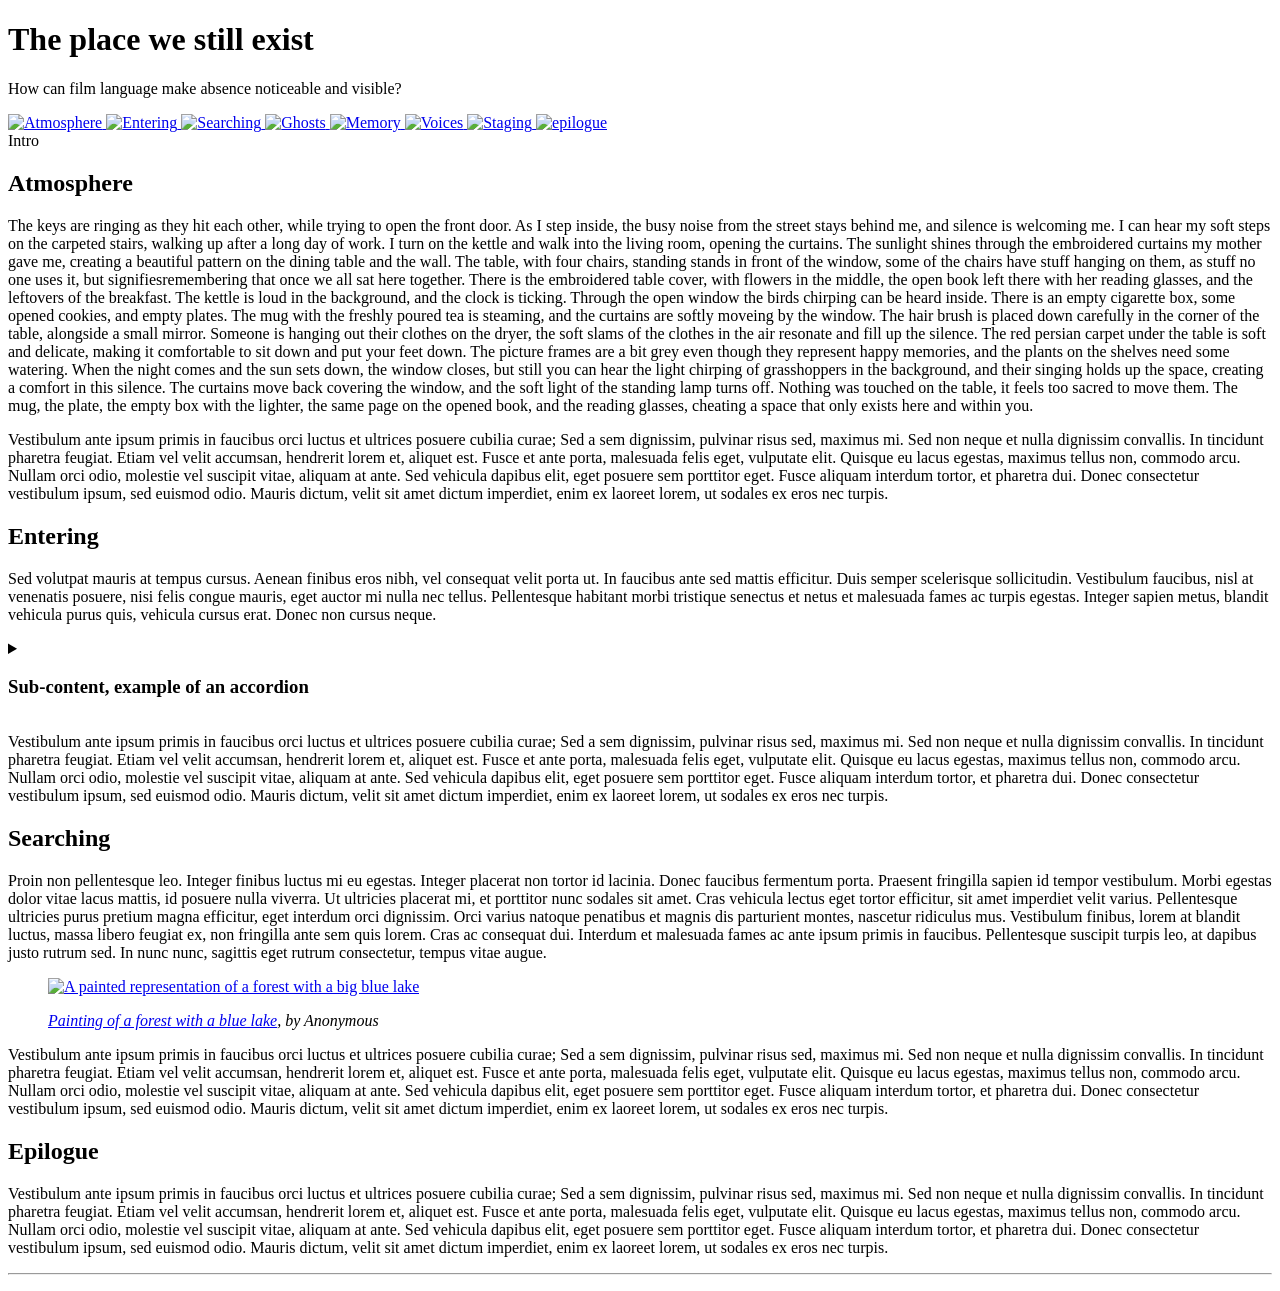
==== index.html @ 14663658 "Create index.html" ====
<!DOCTYPE html>

<html lang="en">

	<head>

		<meta charset="utf-8">
		<meta name="viewport" content="width=device-width,initial-scale=1.0">

		<!-- meta tags, fill them with website meta infos -->
		<meta name="description" content="Description of your web page" /> 
		<meta name="keywords" content="Keyword 1, Keyword 2, Keyword 3, Keyword 4, Keyword 5 ..."/> 
		<meta name="author" content="Name of the author/owner of the webpage's content" />

		<!-- favicon, fill with a 512x512px .png image named 'favicon.png' -->
		<link rel="icon" href="assets/images/images/favicon.png"/>

		<!-- website title, visible in the browser window and on link sharing -->
		<title>Website title</title>

		<!-- links for extensions and dependencies -->

		<!-- css -->
		<!-- first link your CSS dependences, here is normalize, a CSS 'reset' for cross-browser appearence uniformity -->
		<link rel="stylesheet" href="assets/css/normalize.css">
		<!-- you stylesheet -->
		<link rel="stylesheet" href="assets/css/style.css?ver=1.0">

		<!-- js -->
		<!-- first link your javascript dependencies -->

		<!-- your website scripts goes at the end of this document, right before the closing body -->
	    
	</head>

	<body>

		<!-- webpage content goes here -->

		<div class="page-wrapper">
			

			<header>
  <h1>The place we still exist</h1>
  <p>How can film language make absence noticeable and visible?</p>
  <nav class="icon-nav">
    <a href="#Atmosphere" class="icon-nav-item">
      <img src="assets/images/images/favicon.png" alt="Atmosphere">
    </a>
    <a href="#Entering" class="icon-nav-item">
      <img src="assets/images/images/favicon.png" alt="Entering">
    </a>
    <a href="#Searching" class="icon-nav-item">
      <img src="assets/images/images/favicon.png" alt="Searching">
    </a>
    <a href="#Ghosts" class="icon-nav-item">
      <img src="assets/images/images/favicon.png" alt="Ghosts">
    </a>
	<a href="#Memory" class="icon-nav-item">
      <img src="assets/images/images/favicon.png" alt="Memory">
    </a>
    <a href="#Voices" class="icon-nav-item">
      <img src="assets/images/images/favicon.png" alt="Voices">
	  <a href="#Staging" class="icon-nav-item">
      <img src="assets/images/images/favicon.png" alt="Staging">
    </a>

    <a href="#epilogue" class="icon-nav-item">
      <img src="assets/images/images/favicon.png" alt="epilogue">
    </a>
  </nav>
</header>
            <div id="floating-title">Intro</div>
  
</div>
			<main>

				<h2 id="Entering">Atmosphere</h2>

				<p>
The keys are ringing as they hit each other, while trying to open the front door. As I step inside, the busy noise from the street stays behind me, and silence is welcoming me.
I can hear my soft steps on the carpeted stairs, walking up after a long day of work.
I turn on the kettle and walk into the living room, opening the curtains. The sunlight shines through the embroidered curtains my mother gave me, creating a beautiful pattern on the dining table and the wall. 

The table, with four chairs, standing stands in front of the window, some of the chairs have stuff hanging on them, as stuff no one uses it, but signifiesremembering that once we all sat here together.
There is the embroidered table cover, with flowers in the middle, the open book left there with her reading glasses, and the leftovers of the breakfast. 

The kettle is loud in the background, and the clock is ticking. Through the open window the birds chirping can be heard inside. 
There is an empty cigarette box, some opened cookies, and empty plates. The mug with the freshly poured tea is steaming, and the curtains are softly moveing by the window. 

The hair brush is placed down carefully in the corner of the table, alongside a small mirror. 
Someone is hanging out their clothes on the dryer, the soft slams of the clothes in the air resonate and fill up the silence. 
The red persian carpet under the table is soft and delicate, making it comfortable to sit down and put your feet down. The picture frames are a bit grey even though they represent happy memories, and the plants on the shelves need some watering. 

When the night comes and the sun sets down, the window closes, but still you can hear the light chirping of grasshoppers in the background, and their singing holds up the space, creating a comfort in this silence. 
The curtains move back covering the window, and the soft light of the standing lamp turns off. Nothing was touched on the table, it feels too sacred to move them. The mug, the plate, the empty box with the lighter, the same page on the opened book, and the reading glasses, cheating a space that only exists here and within you. 

				</p>

				<p>
					Vestibulum ante ipsum primis in faucibus orci luctus et ultrices posuere cubilia curae; Sed a sem dignissim, pulvinar risus sed, maximus mi. Sed non neque et nulla dignissim convallis. In tincidunt pharetra feugiat. Etiam vel velit accumsan, hendrerit lorem et, aliquet est. Fusce et ante porta, malesuada felis eget, vulputate elit. Quisque eu lacus egestas, maximus tellus non, commodo arcu. Nullam orci odio, molestie vel suscipit vitae, aliquam at ante. Sed vehicula dapibus elit, eget posuere sem porttitor eget. Fusce aliquam interdum tortor, et pharetra dui. Donec consectetur vestibulum ipsum, sed euismod odio. Mauris dictum, velit sit amet dictum imperdiet, enim ex laoreet lorem, ut sodales ex eros nec turpis.
				</p>

				<h2 id="chapter-1">Entering</h2>

				<p>
					Sed volutpat mauris at tempus cursus. Aenean finibus eros nibh, vel consequat velit porta ut. In faucibus ante sed mattis efficitur. Duis semper scelerisque sollicitudin. Vestibulum faucibus, nisl at venenatis posuere, nisi felis congue mauris, eget auctor mi nulla nec tellus. Pellentesque habitant morbi tristique senectus et netus et malesuada fames ac turpis egestas. Integer sapien metus, blandit vehicula purus quis, vehicula cursus erat. Donec non cursus neque.
				</p>

				<details>

					<summary>
						<h3 id="intro">Sub-content, example of an accordion</h2>
					</summary>

					<p>
						Lorem ipsum dolor sit amet, consectetur adipiscing elit. Pellentesque metus nulla, rutrum eget malesuada sit amet, gravida in nisi. Pellentesque habitant morbi tristique senectus et netus et malesuada fames ac turpis egestas. Phasellus ligula felis, consectetur ut mi eu, egestas interdum augue. Aliquam a ipsum lectus. Pellentesque a vulputate ligula, id malesuada quam. Cras eleifend in leo vitae pellentesque. Duis ac vehicula sem, ut blandit leo. Mauris vulputate dapibus velit tincidunt varius. Duis euismod diam tellus, eget dictum ante suscipit quis. Nunc sed est ipsum. Nunc luctus augue id sapien blandit fermentum. Aenean eget ipsum lacinia mi eleifend luctus at a arcu.
					</p>

					<p>
						Vestibulum ante ipsum primis in faucibus orci luctus et ultrices posuere cubilia curae; Sed a sem dignissim, pulvinar risus sed, maximus mi. Sed non neque et nulla dignissim convallis. In tincidunt pharetra feugiat. Etiam vel velit accumsan, hendrerit lorem et, aliquet est. Fusce et ante porta, malesuada felis eget, vulputate elit. Quisque eu lacus egestas, maximus tellus non, commodo arcu. Nullam orci odio, molestie vel suscipit vitae, aliquam at ante. Sed vehicula dapibus elit, eget posuere sem porttitor eget. Fusce aliquam interdum tortor, et pharetra dui. Donec consectetur vestibulum ipsum, sed euismod odio. Mauris dictum, velit sit amet dictum imperdiet, enim ex laoreet lorem, ut sodales ex eros nec turpis.
					</p>

				</details>

				<p>
					Vestibulum ante ipsum primis in faucibus orci luctus et ultrices posuere cubilia curae; Sed a sem dignissim, pulvinar risus sed, maximus mi. Sed non neque et nulla dignissim convallis. In tincidunt pharetra feugiat. Etiam vel velit accumsan, hendrerit lorem et, aliquet est. Fusce et ante porta, malesuada felis eget, vulputate elit. Quisque eu lacus egestas, maximus tellus non, commodo arcu. Nullam orci odio, molestie vel suscipit vitae, aliquam at ante. Sed vehicula dapibus elit, eget posuere sem porttitor eget. Fusce aliquam interdum tortor, et pharetra dui. Donec consectetur vestibulum ipsum, sed euismod odio. Mauris dictum, velit sit amet dictum imperdiet, enim ex laoreet lorem, ut sodales ex eros nec turpis.
				</p>

				<h2 id="chapter-2">Searching</h2>

				<p>
					Proin non pellentesque leo. Integer finibus luctus mi eu egestas. Integer placerat non tortor id lacinia. Donec faucibus fermentum porta. Praesent fringilla sapien id tempor vestibulum. Morbi egestas dolor vitae lacus mattis, id posuere nulla viverra. Ut ultricies placerat mi, et porttitor nunc sodales sit amet. Cras vehicula lectus eget tortor efficitur, sit amet imperdiet velit varius. Pellentesque ultricies purus pretium magna efficitur, eget interdum orci dignissim. Orci varius natoque penatibus et magnis dis parturient montes, nascetur ridiculus mus. Vestibulum finibus, lorem at blandit luctus, massa libero feugiat ex, non fringilla ante sem quis lorem. Cras ac consequat dui. Interdum et malesuada fames ac ante ipsum primis in faucibus. Pellentesque suscipit turpis leo, at dapibus justo rutrum sed. In nunc nunc, sagittis eget rutrum consectetur, tempus vitae augue.
				</p>

				<figure>

					<a href="content/painting-forest-lake.jpg" target="_blank">
				    	<img src="content/painting-forest-lake.jpg" alt="A painted representation of a forest with a big blue lake" width="100%" height="auto">
				    </a>

				    <figcaption>

				    	<p>
				    		<em><a href="https://www.youtube.com/watch?v=bkKTSw4pL2A" target="_blank">Painting of a forest with a blue lake</a>, by Anonymous</em>
				    	</p>

				    </figcaption>

				</figure>

				<p>
					Vestibulum ante ipsum primis in faucibus orci luctus et ultrices posuere cubilia curae; Sed a sem dignissim, pulvinar risus sed, maximus mi. Sed non neque et nulla dignissim convallis. In tincidunt pharetra feugiat. Etiam vel velit accumsan, hendrerit lorem et, aliquet est. Fusce et ante porta, malesuada felis eget, vulputate elit. Quisque eu lacus egestas, maximus tellus non, commodo arcu. Nullam orci odio, molestie vel suscipit vitae, aliquam at ante. Sed vehicula dapibus elit, eget posuere sem porttitor eget. Fusce aliquam interdum tortor, et pharetra dui. Donec consectetur vestibulum ipsum, sed euismod odio. Mauris dictum, velit sit amet dictum imperdiet, enim ex laoreet lorem, ut sodales ex eros nec turpis.
				</p>

				<h2 id="epilogue">Epilogue</h2>

				<p>
					Vestibulum ante ipsum primis in faucibus orci luctus et ultrices posuere cubilia curae; Sed a sem dignissim, pulvinar risus sed, maximus mi. Sed non neque et nulla dignissim convallis. In tincidunt pharetra feugiat. Etiam vel velit accumsan, hendrerit lorem et, aliquet est. Fusce et ante porta, malesuada felis eget, vulputate elit. Quisque eu lacus egestas, maximus tellus non, commodo arcu. Nullam orci odio, molestie vel suscipit vitae, aliquam at ante. Sed vehicula dapibus elit, eget posuere sem porttitor eget. Fusce aliquam interdum tortor, et pharetra dui. Donec consectetur vestibulum ipsum, sed euismod odio. Mauris dictum, velit sit amet dictum imperdiet, enim ex laoreet lorem, ut sodales ex eros nec turpis.
				</p>

			</main>



			<footer>

				<hr>

				<p>
					
				</p>

			</footer>



		</div>
<script src="assets/css/script.js"></script>


		<!-- end webpage content -->


		<!-- website script right before closing body tag -->
		


	</body>

</html>
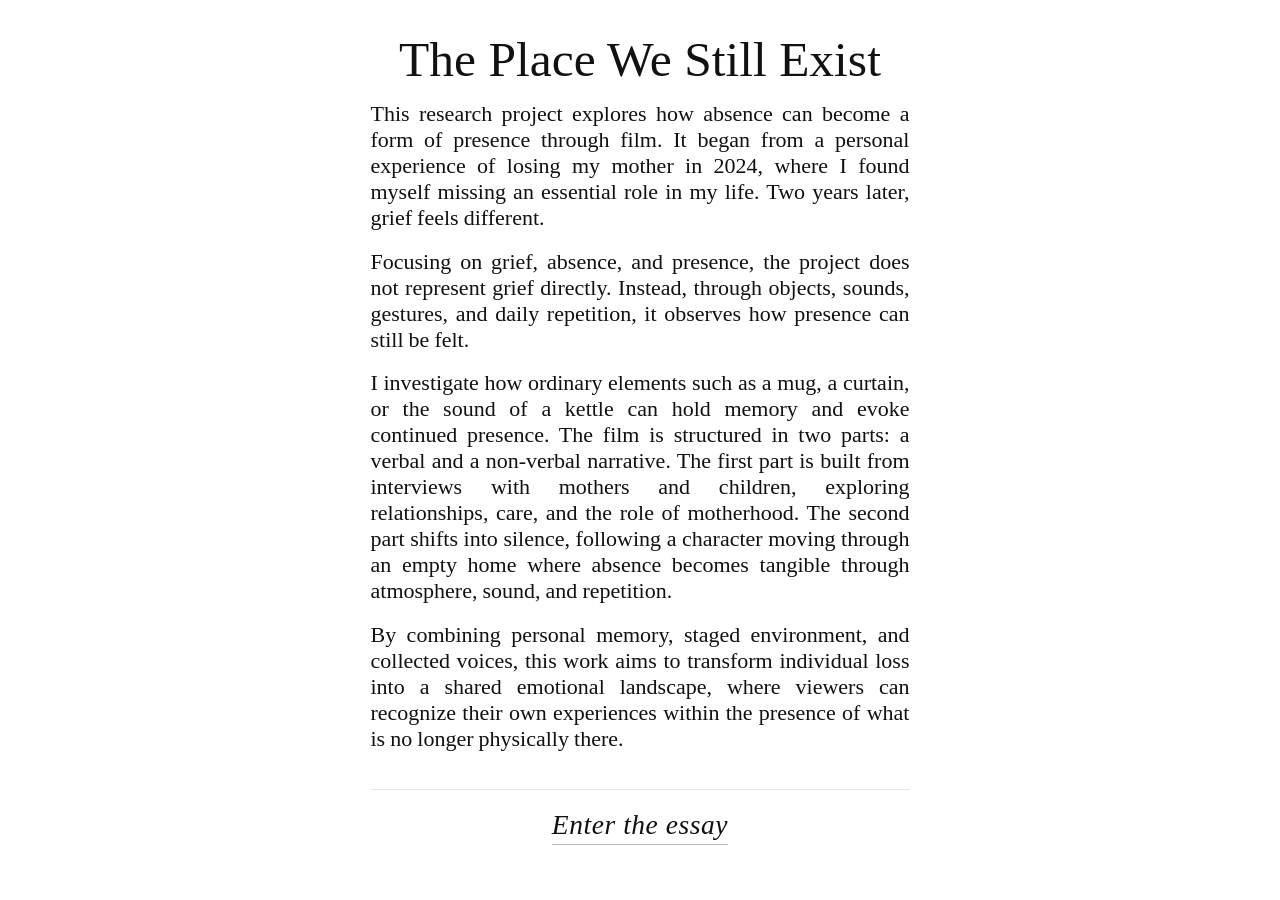
==== commit d09dc454: "go" ====
--- a/index.html
+++ b/index.html
@@ -2,190 +2,60 @@
 
 <html lang="en">
 
-	<head>
+<head>
 
-		<meta charset="utf-8">
-		<meta name="viewport" content="width=device-width,initial-scale=1.0">
+	<meta charset="utf-8">
+	<meta name="viewport" content="width=device-width,initial-scale=1.0">
 
-		<!-- meta tags, fill them with website meta infos -->
-		<meta name="description" content="Description of your web page" /> 
-		<meta name="keywords" content="Keyword 1, Keyword 2, Keyword 3, Keyword 4, Keyword 5 ..."/> 
-		<meta name="author" content="Name of the author/owner of the webpage's content" />
+	<meta name="description" content="The Place We Still Exist — research abstract" />
+	<meta name="keywords" content="film, absence, grief, presence" />
+	<meta name="author" content="Name of the author/owner of the webpage's content" />
 
-		<!-- favicon, fill with a 512x512px .png image named 'favicon.png' -->
-		<link rel="icon" href="assets/images/images/favicon.png"/>
+	<link rel="icon" href="assets/images/images/favicon.png" />
 
-		<!-- website title, visible in the browser window and on link sharing -->
-		<title>Website title</title>
+	<title>The place we still exist</title>
 
-		<!-- links for extensions and dependencies -->
+	<link rel="preconnect" href="https://fonts.googleapis.com">
+	<link rel="preconnect" href="https://fonts.gstatic.com" crossorigin>
+	<link href="https://fonts.googleapis.com/css2?family=Homemade+Apple&family=Lora:wght@400;700&display=swap"
+		rel="stylesheet">
+	<link rel="stylesheet" href="assets/css/normalize.css">
+	<link rel="stylesheet" href="assets/css/style.css?ver=1.0">
 
-		<!-- css -->
-		<!-- first link your CSS dependences, here is normalize, a CSS 'reset' for cross-browser appearence uniformity -->
-		<link rel="stylesheet" href="assets/css/normalize.css">
-		<!-- you stylesheet -->
-		<link rel="stylesheet" href="assets/css/style.css?ver=1.0">
+</head>
 
-		<!-- js -->
-		<!-- first link your javascript dependencies -->
+<body class="page-home">
 
-		<!-- your website scripts goes at the end of this document, right before the closing body -->
-	    
-	</head>
+	<main class="landing-home">
+		<h1 class="landing-title">The Place We Still Exist</h1>
+		<div class="landing-text-block">
+			<p class="landing-text">
+				This research project explores how absence can become a form of presence through film. It began from
+				a personal experience of losing my mother in 2024, where I found myself missing an essential role in my
+				life. Two years later, grief feels different.
+			</p>
+			<p class="landing-text">
+				Focusing on grief, absence, and presence, the project does not represent grief directly. Instead, through
+				objects, sounds, gestures, and daily repetition, it observes how presence can still be felt.
+			</p>
+			<p class="landing-text">
+				I investigate how ordinary elements such as a mug, a curtain, or the sound of a kettle can hold memory
+				and evoke continued presence. The film is structured in two parts: a verbal and a non-verbal narrative.
+				The first part is built from interviews with mothers and children, exploring relationships, care, and
+				the role of motherhood. The second part shifts into silence, following a character moving through an
+				empty home where absence becomes tangible through atmosphere, sound, and repetition.
+			</p>
+			<p class="landing-text">
+				By combining personal memory, staged environment, and collected voices, this work aims to transform
+				individual loss into a shared emotional landscape, where viewers can recognize their own experiences
+				within the presence of what is no longer physically there.
+			</p>
+		</div>
+		<p class="landing-actions">
+			<a class="landing-enter" href="essay.html">Enter the essay</a>
+		</p>
+	</main>
 
-	<body>
-
-		<!-- webpage content goes here -->
-
-		<div class="page-wrapper">
-			
-
-			<header>
-  <h1>The place we still exist</h1>
-  <p>How can film language make absence noticeable and visible?</p>
-  <nav class="icon-nav">
-    <a href="#Atmosphere" class="icon-nav-item">
-      <img src="assets/images/images/favicon.png" alt="Atmosphere">
-    </a>
-    <a href="#Entering" class="icon-nav-item">
-      <img src="assets/images/images/favicon.png" alt="Entering">
-    </a>
-    <a href="#Searching" class="icon-nav-item">
-      <img src="assets/images/images/favicon.png" alt="Searching">
-    </a>
-    <a href="#Ghosts" class="icon-nav-item">
-      <img src="assets/images/images/favicon.png" alt="Ghosts">
-    </a>
-	<a href="#Memory" class="icon-nav-item">
-      <img src="assets/images/images/favicon.png" alt="Memory">
-    </a>
-    <a href="#Voices" class="icon-nav-item">
-      <img src="assets/images/images/favicon.png" alt="Voices">
-	  <a href="#Staging" class="icon-nav-item">
-      <img src="assets/images/images/favicon.png" alt="Staging">
-    </a>
-
-    <a href="#epilogue" class="icon-nav-item">
-      <img src="assets/images/images/favicon.png" alt="epilogue">
-    </a>
-  </nav>
-</header>
-            <div id="floating-title">Intro</div>
-  
-</div>
-			<main>
-
-				<h2 id="Entering">Atmosphere</h2>
-
-				<p>
-The keys are ringing as they hit each other, while trying to open the front door. As I step inside, the busy noise from the street stays behind me, and silence is welcoming me.
-I can hear my soft steps on the carpeted stairs, walking up after a long day of work.
-I turn on the kettle and walk into the living room, opening the curtains. The sunlight shines through the embroidered curtains my mother gave me, creating a beautiful pattern on the dining table and the wall. 
-
-The table, with four chairs, standing stands in front of the window, some of the chairs have stuff hanging on them, as stuff no one uses it, but signifiesremembering that once we all sat here together.
-There is the embroidered table cover, with flowers in the middle, the open book left there with her reading glasses, and the leftovers of the breakfast. 
-
-The kettle is loud in the background, and the clock is ticking. Through the open window the birds chirping can be heard inside. 
-There is an empty cigarette box, some opened cookies, and empty plates. The mug with the freshly poured tea is steaming, and the curtains are softly moveing by the window. 
-
-The hair brush is placed down carefully in the corner of the table, alongside a small mirror. 
-Someone is hanging out their clothes on the dryer, the soft slams of the clothes in the air resonate and fill up the silence. 
-The red persian carpet under the table is soft and delicate, making it comfortable to sit down and put your feet down. The picture frames are a bit grey even though they represent happy memories, and the plants on the shelves need some watering. 
-
-When the night comes and the sun sets down, the window closes, but still you can hear the light chirping of grasshoppers in the background, and their singing holds up the space, creating a comfort in this silence. 
-The curtains move back covering the window, and the soft light of the standing lamp turns off. Nothing was touched on the table, it feels too sacred to move them. The mug, the plate, the empty box with the lighter, the same page on the opened book, and the reading glasses, cheating a space that only exists here and within you. 
-
-				</p>
-
-				<p>
-					Vestibulum ante ipsum primis in faucibus orci luctus et ultrices posuere cubilia curae; Sed a sem dignissim, pulvinar risus sed, maximus mi. Sed non neque et nulla dignissim convallis. In tincidunt pharetra feugiat. Etiam vel velit accumsan, hendrerit lorem et, aliquet est. Fusce et ante porta, malesuada felis eget, vulputate elit. Quisque eu lacus egestas, maximus tellus non, commodo arcu. Nullam orci odio, molestie vel suscipit vitae, aliquam at ante. Sed vehicula dapibus elit, eget posuere sem porttitor eget. Fusce aliquam interdum tortor, et pharetra dui. Donec consectetur vestibulum ipsum, sed euismod odio. Mauris dictum, velit sit amet dictum imperdiet, enim ex laoreet lorem, ut sodales ex eros nec turpis.
-				</p>
-
-				<h2 id="chapter-1">Entering</h2>
-
-				<p>
-					Sed volutpat mauris at tempus cursus. Aenean finibus eros nibh, vel consequat velit porta ut. In faucibus ante sed mattis efficitur. Duis semper scelerisque sollicitudin. Vestibulum faucibus, nisl at venenatis posuere, nisi felis congue mauris, eget auctor mi nulla nec tellus. Pellentesque habitant morbi tristique senectus et netus et malesuada fames ac turpis egestas. Integer sapien metus, blandit vehicula purus quis, vehicula cursus erat. Donec non cursus neque.
-				</p>
-
-				<details>
-
-					<summary>
-						<h3 id="intro">Sub-content, example of an accordion</h2>
-					</summary>
-
-					<p>
-						Lorem ipsum dolor sit amet, consectetur adipiscing elit. Pellentesque metus nulla, rutrum eget malesuada sit amet, gravida in nisi. Pellentesque habitant morbi tristique senectus et netus et malesuada fames ac turpis egestas. Phasellus ligula felis, consectetur ut mi eu, egestas interdum augue. Aliquam a ipsum lectus. Pellentesque a vulputate ligula, id malesuada quam. Cras eleifend in leo vitae pellentesque. Duis ac vehicula sem, ut blandit leo. Mauris vulputate dapibus velit tincidunt varius. Duis euismod diam tellus, eget dictum ante suscipit quis. Nunc sed est ipsum. Nunc luctus augue id sapien blandit fermentum. Aenean eget ipsum lacinia mi eleifend luctus at a arcu.
-					</p>
-
-					<p>
-						Vestibulum ante ipsum primis in faucibus orci luctus et ultrices posuere cubilia curae; Sed a sem dignissim, pulvinar risus sed, maximus mi. Sed non neque et nulla dignissim convallis. In tincidunt pharetra feugiat. Etiam vel velit accumsan, hendrerit lorem et, aliquet est. Fusce et ante porta, malesuada felis eget, vulputate elit. Quisque eu lacus egestas, maximus tellus non, commodo arcu. Nullam orci odio, molestie vel suscipit vitae, aliquam at ante. Sed vehicula dapibus elit, eget posuere sem porttitor eget. Fusce aliquam interdum tortor, et pharetra dui. Donec consectetur vestibulum ipsum, sed euismod odio. Mauris dictum, velit sit amet dictum imperdiet, enim ex laoreet lorem, ut sodales ex eros nec turpis.
-					</p>
-
-				</details>
-
-				<p>
-					Vestibulum ante ipsum primis in faucibus orci luctus et ultrices posuere cubilia curae; Sed a sem dignissim, pulvinar risus sed, maximus mi. Sed non neque et nulla dignissim convallis. In tincidunt pharetra feugiat. Etiam vel velit accumsan, hendrerit lorem et, aliquet est. Fusce et ante porta, malesuada felis eget, vulputate elit. Quisque eu lacus egestas, maximus tellus non, commodo arcu. Nullam orci odio, molestie vel suscipit vitae, aliquam at ante. Sed vehicula dapibus elit, eget posuere sem porttitor eget. Fusce aliquam interdum tortor, et pharetra dui. Donec consectetur vestibulum ipsum, sed euismod odio. Mauris dictum, velit sit amet dictum imperdiet, enim ex laoreet lorem, ut sodales ex eros nec turpis.
-				</p>
-
-				<h2 id="chapter-2">Searching</h2>
-
-				<p>
-					Proin non pellentesque leo. Integer finibus luctus mi eu egestas. Integer placerat non tortor id lacinia. Donec faucibus fermentum porta. Praesent fringilla sapien id tempor vestibulum. Morbi egestas dolor vitae lacus mattis, id posuere nulla viverra. Ut ultricies placerat mi, et porttitor nunc sodales sit amet. Cras vehicula lectus eget tortor efficitur, sit amet imperdiet velit varius. Pellentesque ultricies purus pretium magna efficitur, eget interdum orci dignissim. Orci varius natoque penatibus et magnis dis parturient montes, nascetur ridiculus mus. Vestibulum finibus, lorem at blandit luctus, massa libero feugiat ex, non fringilla ante sem quis lorem. Cras ac consequat dui. Interdum et malesuada fames ac ante ipsum primis in faucibus. Pellentesque suscipit turpis leo, at dapibus justo rutrum sed. In nunc nunc, sagittis eget rutrum consectetur, tempus vitae augue.
-				</p>
-
-				<figure>
-
-					<a href="content/painting-forest-lake.jpg" target="_blank">
-				    	<img src="content/painting-forest-lake.jpg" alt="A painted representation of a forest with a big blue lake" width="100%" height="auto">
-				    </a>
-
-				    <figcaption>
-
-				    	<p>
-				    		<em><a href="https://www.youtube.com/watch?v=bkKTSw4pL2A" target="_blank">Painting of a forest with a blue lake</a>, by Anonymous</em>
-				    	</p>
-
-				    </figcaption>
-
-				</figure>
-
-				<p>
-					Vestibulum ante ipsum primis in faucibus orci luctus et ultrices posuere cubilia curae; Sed a sem dignissim, pulvinar risus sed, maximus mi. Sed non neque et nulla dignissim convallis. In tincidunt pharetra feugiat. Etiam vel velit accumsan, hendrerit lorem et, aliquet est. Fusce et ante porta, malesuada felis eget, vulputate elit. Quisque eu lacus egestas, maximus tellus non, commodo arcu. Nullam orci odio, molestie vel suscipit vitae, aliquam at ante. Sed vehicula dapibus elit, eget posuere sem porttitor eget. Fusce aliquam interdum tortor, et pharetra dui. Donec consectetur vestibulum ipsum, sed euismod odio. Mauris dictum, velit sit amet dictum imperdiet, enim ex laoreet lorem, ut sodales ex eros nec turpis.
-				</p>
-
-				<h2 id="epilogue">Epilogue</h2>
-
-				<p>
-					Vestibulum ante ipsum primis in faucibus orci luctus et ultrices posuere cubilia curae; Sed a sem dignissim, pulvinar risus sed, maximus mi. Sed non neque et nulla dignissim convallis. In tincidunt pharetra feugiat. Etiam vel velit accumsan, hendrerit lorem et, aliquet est. Fusce et ante porta, malesuada felis eget, vulputate elit. Quisque eu lacus egestas, maximus tellus non, commodo arcu. Nullam orci odio, molestie vel suscipit vitae, aliquam at ante. Sed vehicula dapibus elit, eget posuere sem porttitor eget. Fusce aliquam interdum tortor, et pharetra dui. Donec consectetur vestibulum ipsum, sed euismod odio. Mauris dictum, velit sit amet dictum imperdiet, enim ex laoreet lorem, ut sodales ex eros nec turpis.
-				</p>
-
-			</main>
-
-
-
-			<footer>
-
-				<hr>
-
-				<p>
-					
-				</p>
-
-			</footer>
-
-
-
-		</div>
-<script src="assets/css/script.js"></script>
-
-
-		<!-- end webpage content -->
-
-
-		<!-- website script right before closing body tag -->
-		
-
-
-	</body>
+</body>
 
 </html>
--- a/assets/css/style.css
+++ b/assets/css/style.css
@@ -0,0 +1,691 @@
+@charset "UTF-8";
+
+
+
+/* @FONT FACE (enable the use of 'custom fonts' inside your document) */
+
+/* 
+  You can use 'fontsquirrel' (https://www.fontsquirrel.com) 
+  or 'transfonter' (https://transfonter.org)
+  to generate your own font for the web from .ttf or .oft files 
+*/
+
+@font-face {
+    font-family: 'Your Font Name';
+    src: url('../fonts/yourfontname/yourfontname-roman.woff2');
+    font-weight: normal;
+    font-style: normal;
+    font-display: block;
+}
+
+@font-face {
+    font-family: 'Your Font Name';
+    src: url('../fonts/yourfontname/yourfontname-italic.woff2');
+    font-weight: normal;
+    font-style: italic;
+    font-display: block;
+}
+
+
+
+/* VARIABLES */
+
+:root {
+  --color-background: rgba(255,255,255,1);
+  --color-text: rgba(0,0,0,1);
+  --color-text-link: rgba(0,0,255,0.8);
+  --color-text-link-hover: rgba(0,0,255,0.4);
+
+  /* Font values */
+  --font-text: "Times New Roman", Times, serif;  /* reading font */
+  --font-heading: 'Homemade Apple', cursive;   /* ctles */
+  --font-size: 20px;                             
+  /* Margin values */
+  --margin: 1rem;
+
+  --font-size-heading: calc(var(--font-size) * 2);
+  --font-size-subheading: calc(var(--font-size) * 1.25);
+  --font-size-caption: calc(var(--font-size) * 0.875);
+
+  --margin-xs: calc(var(--margin) * 0.5);
+  --margin-s: calc(var(--margin) * 1);
+  --margin-m: calc(var(--margin) * 2);
+  --margin-l: calc(var(--margin) * 3);
+  --margin-xl: calc(var(--margin) * 5);
+  --reading-column: 55ch;
+}
+
+
+
+/* GENERAL STYLES */
+
+html {
+  font: var(--font-size) var(--font-text);
+  color: var(--color-text);
+  background-color: var(--color-background);
+   
+  overflow-x: hidden;
+}
+
+
+body {
+  
+  font-family: 'Lora', serif;
+  font-size: 16px;
+  line-height: 1.7;
+  color: #111;
+
+  margin: 80px auto;
+  padding: 0 20px;
+}
+
+body.page-home {
+  max-width: none;
+  margin: 0;
+  min-height: 100vh;
+  padding: 0;
+}
+/* When floating title is active, hide the normal chapter headings in the column */
+body.floating-title-active main h2 {
+  visibility: hidden;
+  height: 0;
+  margin: 0 !important;
+  padding: 0 !important;
+  overflow: hidden;
+  border: none;
+  line-height: 0;
+}
+
+a {
+  color: var(--color-text-link);
+  text-decoration: underline;
+}
+
+a:hover {
+  color: var(--color-text-link-hover);
+  text-decoration: underline;
+}
+header h1,
+header p {
+  text-align: center;
+}
+main h2 {
+  text-align: center;
+  margin-top: 2.5rem;   /* extra space above chapter titles if you like */
+  margin-bottom: 1rem;
+}
+
+.chapter-number {
+  margin: -0.7rem 0 0.8rem;
+  text-align: center;
+  font-size: 0.64rem;
+  line-height: 1;
+  color: rgba(0, 0, 0, 0.42);
+  letter-spacing: 0.02em;
+}
+
+/* Recreate the large intentional white space before Staging body text */
+#Staging + .chapter-number {
+  margin-bottom: 16rem;
+}
+/* Add visual separation between chapters */
+main h2:not(:first-of-type) {
+  border-top: 1px solid rgba(0, 0, 0, 0.2);
+  padding-top: 1.2rem;
+  margin-top: 2.1rem;
+}
+
+main p:has(.chapter-initial) {
+  display: flow-root;
+}
+
+img.chapter-initial {
+  float: left;
+  width: 52px;
+  height: 52px;
+  object-fit: contain;
+  opacity: 0.78;
+  margin: 0.1em 0.55em 0.25em 0;
+  shape-outside: margin-box;
+}
+h1 {
+  font-family: 'Homemade Apple', cursive;
+  text-align: center;
+}
+
+
+
+
+h1, h2, h3, h4, h5, h6 {
+  font-family: var(--font-heading);
+  font-style: normal;
+}
+
+
+.italic-section {
+  font-style: italic;
+  opacity: 0.75;
+
+  margin: 2.2em 0;
+  padding-left: 0;
+  border-left: none;
+}
+p{
+ margin-bottom: 1.5em;
+}
+
+
+
+/* PAGE STYLES */
+
+/* page structure */
+
+#curtain {
+  position: fixed;
+  inset: 0;
+  z-index: 9999;
+  pointer-events: none;
+  opacity: 0;
+  transition: opacity 0.25s ease;
+}
+
+body.show-curtain #curtain {
+  pointer-events: auto;
+  opacity: 1;
+}
+
+/* closed: covers the whole screen */
+.curtain-panel {
+  position: absolute;
+  top: 0;
+  width: 50vw;                 /* start closed: each half‑screen */
+  height: 100vh;
+  background-image: url("../images/images/csipke.jpg");
+  background-size: cover;
+  background-position: center;
+  background-repeat: no-repeat;
+  opacity: 0.7;
+  cursor: pointer;
+  transition:
+    transform 1.2s ease-in-out,
+    width 1.2s ease-in-out;
+}
+
+/* left and right */
+.curtain-left  { left: 0; }
+.curtain-right {
+  right: 0;
+  transform: scaleX(-1);
+}
+
+
+/* left and right */
+.curtain-left  { left: 0; }
+.curtain-right {
+  right: 0;
+  transform: scaleX(-1);
+}
+
+/* OPENED: pull slightly aside and make each panel narrower so center is visible */
+#curtain.open .curtain-left {
+  transform: translateX(-5vw);   /* small pull to the left */
+  width: 18vw;                   /* hangs as a side drape */
+}
+
+#curtain.open .curtain-right {
+  transform: translateX(5vw) scaleX(-1); /* keep mirrored while opening */
+  width: 18vw;
+}
+
+/* once open, let clicks go through but keep it visible */
+#curtain.hidden {
+  pointer-events: none;
+}
+
+/* once opened, keep drapes visible but allow page interaction */
+/* Must beat `body.show-curtain #curtain { pointer-events: auto }` or clicks stay blocked */
+#curtain.open,
+body.show-curtain #curtain.open {
+  pointer-events: none;
+}
+
+div.page-wrapper {
+  padding: var(--margin);
+  max-width: 700px;
+  margin: 0 auto;
+}
+.title-page{
+  text-align:center;
+  margin-top:80px;
+}
+.research-question{
+  max-width:500px;
+  margin:20px auto;
+}
+
+ #floating-title {
+  position: fixed;
+  top: 1.2rem;
+  left: 50%;
+  transform: translateX(-50%);
+  font-size: 2.2rem;      /* MUCH bigger */
+  font-weight: 700;
+  font-family: var(--font-heading);  /* same cursive font as h2 */
+  font-style: italic;
+  color: #000;
+  background: transparent;
+  z-index: 100;
+  pointer-events: none;
+  text-shadow: 0 0 4px rgba(255, 255, 255, 0.8);
+  opacity: 0;             /* hidden by default */
+  transition: opacity 0.2s ease;
+}
+
+header {
+  position: static;
+  top: 0;
+  z-index: 100;
+  background: #ffffff;      /* or your page background */
+  padding: 0.35rem 0 0.5rem;
+  text-align: center;
+}
+
+.page-essay header h1 {
+  margin: 0.1rem 0 0.05rem;
+}
+
+.essay-tagline {
+  margin: 0 0 0.45rem;
+  color: rgba(0, 0, 0, 0.52);
+  font-style: italic;
+  font-weight: 700;
+  font-size: 0.84rem;
+  line-height: 1.4;
+}
+
+.landing-home {
+  box-sizing: border-box;
+  width: 100%;
+  max-width: var(--reading-column);
+  min-height: 100vh;
+  margin: 0 auto;
+  padding: clamp(0.7rem, 2.6vw, 1.4rem) 1.5rem 0.9rem;
+  display: flex;
+  flex-direction: column;
+  justify-content: flex-start;
+  align-items: stretch;
+}
+
+.landing-text-block {
+  margin-top: 0.25rem;
+}
+
+.landing-title {
+  margin: 0 0 0.35rem;
+  text-align: center;
+  font-family: var(--font-heading), cursive;
+  font-style: normal;
+  font-size: clamp(1.75rem, 5vw, 2.25rem);
+  font-weight: normal;
+}
+
+/* Keep landing title typeface identical to chapter titles */
+.page-home .landing-title {
+  font-family: var(--font-heading), cursive;
+}
+
+.landing-text {
+  text-align: justify;
+  hyphens: auto;
+  text-justify: inter-word;
+  word-spacing: -0.02em;
+  margin: 0 0 0.8rem;
+}
+
+.landing-actions {
+  margin-top: 0.9rem;
+  padding-top: 0.7rem;
+  border-top: 1px solid rgba(0, 0, 0, 0.1);
+  text-align: center;
+}
+
+.landing-enter {
+  display: inline-block;
+  padding: 0.15rem 0;
+  border: none;
+  border-bottom: 1px solid rgba(0, 0, 0, 0.28);
+  background: none;
+  text-decoration: none;
+  color: inherit;
+  font-family: var(--font-heading);
+  font-size: clamp(1.05rem, 2.5vw, 1.25rem);
+  font-style: italic;
+  letter-spacing: 0.02em;
+  transition: opacity 0.2s ease, border-color 0.2s ease;
+}
+
+.landing-enter:hover {
+  opacity: 0.82;
+  border-bottom-color: rgba(0, 0, 0, 0.45);
+  color: inherit;
+}
+
+/* Center title and subtitle */
+.site-title,
+.site-subtitle {
+  text-align: center;
+  margin: 0.25rem 0;
+}
+/* Icon nav — one row, tight gap, no scroll */
+.icon-nav {
+  margin-top: 0.5rem;
+  display: grid;
+  grid-template-columns: repeat(8, minmax(0, 1fr));
+  gap: 0.3rem;
+  width: 100%;
+  max-width: 100%;
+  box-sizing: border-box;
+  align-items: center;
+  justify-items: center;
+}
+
+.icon-nav-item {
+  display: flex;
+  justify-content: center;
+  align-items: center;
+  min-width: 0;
+  width: 100%;
+}
+
+.icon-nav-item img {
+  width: 100%;
+  max-width: 72px;
+  height: auto;
+  aspect-ratio: 1 / 1;
+  object-fit: contain;
+  cursor: pointer;
+  opacity: 0.6;
+  transition: transform 0.15s ease, opacity 0.15s ease;
+}
+/* Active / hovered icon */
+.icon-nav-item img:hover,
+.icon-nav-item.active img {
+  transform: scale(1.1);
+  opacity: 1;
+}
+.icon-label {
+  position: absolute;
+  width: 1px;
+  height: 1px;
+  padding: 0;
+  margin: -1px;
+  overflow: hidden;
+  clip: rect(0, 0, 0, 0);
+  border: 0;
+}
+
+main {
+  max-width: var(--reading-column);
+  margin: 0 auto;
+  text-align: justify;
+  text-justify: auto;
+  hyphens: auto;
+  word-spacing: normal;
+}
+main p {
+  text-align: justify;      /* for justify text */
+  hyphens: auto;            /* for word breaks*/
+  text-justify: auto;
+  word-spacing: normal;
+  text-wrap: pretty;
+  orphans: 3;
+  widows: 3;
+}
+
+/* Keep essay text spacing consistent across all text blocks */
+.page-essay main p,
+.page-essay main li,
+.page-essay main blockquote {
+  word-spacing: normal;
+  letter-spacing: normal;
+}
+
+main h2 {
+  text-align: center;
+}
+
+.text-flow {
+  white-space: pre-line;
+}
+
+.essay-gallery {
+  width: 100%;
+  max-width: none;
+  margin: 1.35rem 0 1.6rem;
+  padding: 0;
+}
+
+.essay-gallery--grid {
+  display: grid;
+  gap: 0;
+  align-items: stretch;
+}
+
+.essay-gallery--grid.cols-2 {
+  grid-template-columns: repeat(2, minmax(0, 1fr));
+}
+
+.essay-gallery--grid.cols-3 {
+  grid-template-columns: repeat(3, minmax(0, 1fr));
+}
+
+
+.essay-gallery--single img {
+  width: 100%;
+  height: auto;
+  display: block;
+  object-fit: contain;
+}
+
+.essay-gallery--grid img {
+  width: 100%;
+  aspect-ratio: 4 / 3;
+  height: auto;
+  display: block;
+  object-fit: cover;
+  object-position: center;
+}
+
+.essay-gallery figcaption {
+  grid-column: 1 / -1;
+  width: 100%;
+  display: block;
+  margin-top: 0.55rem;
+  font-size: 0.88em;
+  line-height: 1.45;
+  text-align: center;
+  color: rgba(0, 0, 0, 0.72);
+  font-style: italic;
+}
+
+.essay-gallery figcaption cite {
+  font-style: italic;
+}
+
+
+
+
+
+
+
+/* UTILITY CLASSES */
+
+/* hide desktop mobile etc */
+
+.desktop-only {
+  display: block;
+}
+
+.mobile-only {
+  display: none;
+}
+
+
+
+
+
+/* WEBSITE MEDIA QUERIES */
+
+/* responsive typeface for various breaking points, sets the default 'rem' value */
+@media (max-width: 299px) { :root{--font-size: 18px;} html, body {font: var(--font-size) var(--font-text); } }
+@media (min-width: 299px) and (max-width: 340px) { :root{--font-size: 19px;} html, body {font: var(--font-size) var(--font-text); } }
+@media (min-width: 340px) and (max-width: 440px) { :root{--font-size: 20px;} html, body {font: var(--font-size) var(--font-text); } }
+@media (min-width: 441px) and (max-width: 779px) { :root{--font-size: 19px;} html, body {font: var(--font-size) var(--font-text); } }
+@media (min-width: 780px) and (max-width: 992px) { :root{--font-size: 20px;} html, body {font: var(--font-size) var(--font-text); } }
+@media (min-width: 993px) and (max-width: 1200px) { :root{--font-size: 21px;} html, body {font: var(--font-size) var(--font-text); } }
+@media (min-width: 1201px) and (max-width: 1320px) { :root{--font-size: 22px;} html, body {font: var(--font-size) var(--font-text); } }
+@media (min-width: 1321px) { :root{--font-size: 24px;} html, body {font: var(--font-size) var(--font-text); } }
+
+/* styles for 'mobile', screen sizes up to 779px, should covers 'mobile' and 'tablet' */
+/* style this one first and then use the subsequent ones in a cascading way (from general to specific) */
+
+@media (max-width: 779px) {
+  /* Keep curtain visible on phone, but allow touch scroll through it */
+  body.show-curtain #curtain {
+    pointer-events: none;
+  }
+
+  /* On phone: open curtain should fully clear the reading area */
+  #curtain.open .curtain-left {
+    transform: translateX(-100%);
+    width: 0;
+  }
+
+  #curtain.open .curtain-right {
+    transform: translateX(100%) scaleX(-1);
+    width: 0;
+  }
+
+  body {
+    margin: 16px auto;
+    padding: 0 12px;
+  }
+
+  .page-essay header h1 {
+    margin-top: 0;
+  }
+
+  .essay-tagline {
+    font-size: 0.78rem;
+    margin-bottom: 0.35rem;
+  }
+
+  .chapter-number {
+    font-size: 0.58rem;
+    margin: -0.55rem 0 0.65rem;
+  }
+
+  #Staging + .chapter-number {
+    margin-bottom: 5rem;
+  }
+
+  div.page-wrapper {
+    padding: 0.5rem;
+  }
+
+  main {
+    max-width: 100%;
+  }
+
+  main p {
+    text-align: justify;
+    text-justify: auto;
+    hyphens: auto;
+    word-spacing: normal;
+    text-wrap: pretty;
+    orphans: 3;
+    widows: 3;
+  }
+
+  .landing-text {
+    text-align: left;
+    text-justify: auto;
+    hyphens: manual;
+    word-spacing: normal;
+  }
+
+  #floating-title {
+    font-size: 1.35rem;
+    top: 0.6rem;
+  }
+
+  .icon-nav {
+    grid-template-columns: repeat(4, minmax(0, 1fr));
+    gap: 0.45rem;
+  }
+
+  .icon-nav-item img {
+    max-width: 56px;
+  }
+
+  img.chapter-initial {
+    width: 42px;
+    height: 42px;
+    margin-right: 0.45em;
+  }
+
+  .essay-gallery--grid.cols-3,
+  .essay-gallery--grid.cols-2,
+  .essay-gallery--grid.cols-4 {
+    grid-template-columns: 1fr;
+  }
+
+
+  /* your 'mobile' overriding css properties here */
+
+
+
+  /* utility classes, mobile */
+
+  .desktop-only{
+    display:none;
+  }
+
+  .mobile-only{
+    display:block;
+  }
+
+}
+
+
+
+/* use this query to apply style changes to smaller smartphones sizes (like an iPhone 5S or SE 2016), max size of 339px */
+
+@media (max-width: 339px) {
+
+  /* your overriding css properties here */
+
+}
+
+
+
+/* use this query to apply style changes for 'mobile' screen sizes that are flipped in 'landscape' mode */
+
+@media (max-width: 779px) and (orientation: landscape) {
+
+   /* your overriding css properties here */
+
+}
+
+
+
+/* use this query to apply style for 'small' desktop screens */
+
+@media (min-width: 780px) and (max-width: 992px) {
+
+  /* your overriding css properties here */
+
+}
+
+
+
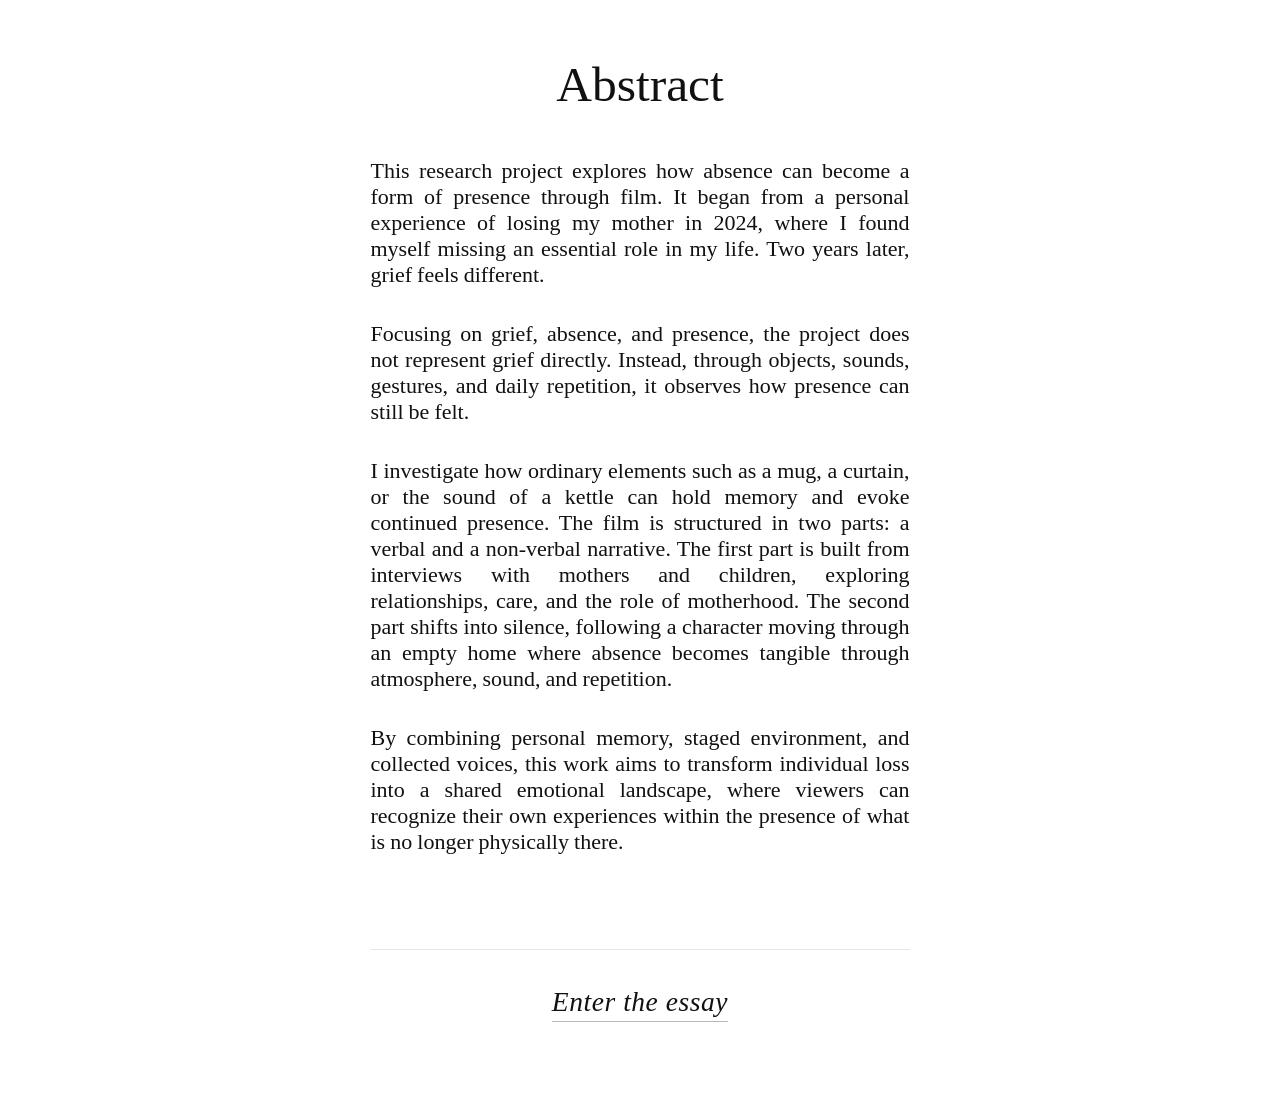
==== commit 6f6d11a3: "go" ====
--- a/index.html
+++ b/index.html
@@ -27,7 +27,7 @@
 <body class="page-home">
 
 	<main class="landing-home">
-		<h1 class="landing-title">The Place We Still Exist</h1>
+		<h1 class="landing-title">Abstract</h1>
 		<div class="landing-text-block">
 			<p class="landing-text">
 				This research project explores how absence can become a form of presence through film. It began from
--- a/assets/css/style.css
+++ b/assets/css/style.css
@@ -1,14 +1,5 @@
 @charset "UTF-8";
 
-
-
-/* @FONT FACE (enable the use of 'custom fonts' inside your document) */
-
-/* 
-  You can use 'fontsquirrel' (https://www.fontsquirrel.com) 
-  or 'transfonter' (https://transfonter.org)
-  to generate your own font for the web from .ttf or .oft files 
-*/
 
 @font-face {
     font-family: 'Your Font Name';
@@ -111,7 +102,7 @@
 }
 main h2 {
   text-align: center;
-  margin-top: 2.5rem;   /* extra space above chapter titles if you like */
+  margin-top: 2.5rem;   /* extra space above chapter titles */
   margin-bottom: 1rem;
 }
 
@@ -124,7 +115,7 @@
   letter-spacing: 0.02em;
 }
 
-/* Recreate the large intentional white space before Staging body text */
+/* large intentional space form my essay */
 #Staging + .chapter-number {
   margin-bottom: 16rem;
 }
@@ -198,7 +189,7 @@
 .curtain-panel {
   position: absolute;
   top: 0;
-  width: 50vw;                 /* start closed: each half‑screen */
+  width: 50vw;                 
   height: 100vh;
   background-image: url("../images/images/csipke.jpg");
   background-size: cover;
@@ -243,7 +234,7 @@
 }
 
 /* once opened, keep drapes visible but allow page interaction */
-/* Must beat `body.show-curtain #curtain { pointer-events: auto }` or clicks stay blocked */
+
 #curtain.open,
 body.show-curtain #curtain.open {
   pointer-events: none;
@@ -285,7 +276,7 @@
   position: static;
   top: 0;
   z-index: 100;
-  background: #ffffff;      /* or your page background */
+  background: #ffffff;     
   padding: 0.35rem 0 0.5rem;
   text-align: center;
 }
@@ -309,19 +300,19 @@
   max-width: var(--reading-column);
   min-height: 100vh;
   margin: 0 auto;
-  padding: clamp(0.7rem, 2.6vw, 1.4rem) 1.5rem 0.9rem;
+  padding: clamp(1.2rem, 4.5vw, 2.5rem) 1.5rem 1.75rem;
   display: flex;
   flex-direction: column;
-  justify-content: flex-start;
+  justify-content: center;
   align-items: stretch;
 }
 
 .landing-text-block {
-  margin-top: 0.25rem;
+  margin-top: 0.5rem;
 }
 
 .landing-title {
-  margin: 0 0 0.35rem;
+  margin: 0.05rem 0 0.55rem;
   text-align: center;
   font-family: var(--font-heading), cursive;
   font-style: normal;
@@ -329,7 +320,7 @@
   font-weight: normal;
 }
 
-/* Keep landing title typeface identical to chapter titles */
+
 .page-home .landing-title {
   font-family: var(--font-heading), cursive;
 }
@@ -339,12 +330,11 @@
   hyphens: auto;
   text-justify: inter-word;
   word-spacing: -0.02em;
-  margin: 0 0 0.8rem;
 }
 
 .landing-actions {
-  margin-top: 0.9rem;
-  padding-top: 0.7rem;
+  margin-top: 2.75rem;
+  padding-top: 1.5rem;
   border-top: 1px solid rgba(0, 0, 0, 0.1);
   text-align: center;
 }
@@ -370,13 +360,13 @@
   color: inherit;
 }
 
-/* Center title and subtitle */
+
 .site-title,
 .site-subtitle {
   text-align: center;
   margin: 0.25rem 0;
 }
-/* Icon nav — one row, tight gap, no scroll */
+
 .icon-nav {
   margin-top: 0.5rem;
   display: grid;
@@ -407,7 +397,7 @@
   opacity: 0.6;
   transition: transform 0.15s ease, opacity 0.15s ease;
 }
-/* Active / hovered icon */
+
 .icon-nav-item img:hover,
 .icon-nav-item.active img {
   transform: scale(1.1);
@@ -608,9 +598,10 @@
   }
 
   .landing-text {
-    text-align: left;
-    text-justify: auto;
-    hyphens: manual;
+    text-align: justify !important;
+    text-justify: inter-word !important;
+    hyphens: auto !important;
+    -webkit-hyphens: auto !important;
     word-spacing: normal;
   }
 
